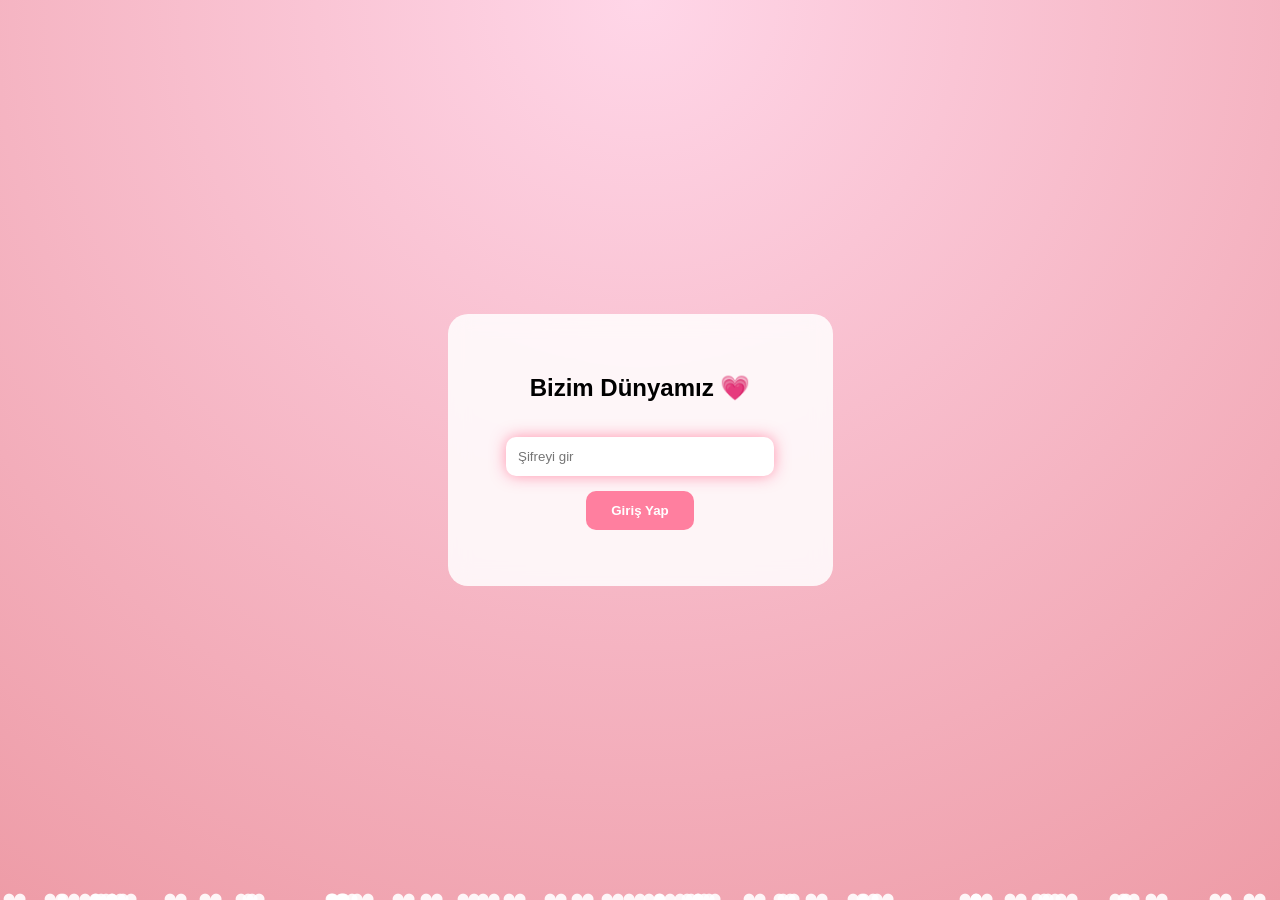
==== index.html @ d9f5326c "Add files via upload" ====
<!DOCTYPE html>
<html lang="tr">
<head>
    <meta charset="UTF-8">
    <title>Giriş</title>
    <link rel="stylesheet" href="style.css">
</head>
<body class="login-body">
<iframe src="musicplayer.html" style="display:none;"></iframe>

<div class="login-box sparkle">

    <h2>Bizim Dünyamız 💗</h2>
    <input id="pass" type="password" placeholder="Şifreyi gir">
    <button onclick="login()">Giriş Yap</button>
    <p id="err"></p>
</div>

<script>
function login() {
    const p = document.getElementById("pass").value;
    if (p === "2728") {
        document.body.classList.add("fade-out");
        setTimeout(() => {
            window.location.href = "letter.html";
        }, 900);
    } else {
        document.getElementById("err").innerText = "Yanlış şifre";
    }
}

// Kalp yağmuru
for (let i = 0; i < 50; i++) {
    let h = document.createElement("div");
    h.className = "heart-login";
    h.innerHTML = "❤";
    h.style.left = Math.random() * 100 + "vw";
    h.style.animationDelay = Math.random() * 5 + "s";
    document.body.appendChild(h);
}
</script>

</body>
</html>
---- style.css ----
/* GENEL */
body {
    margin: 0;
    font-family: 'Poppins', sans-serif;
    overflow-x: hidden;
}

/* Kalp yağmuru */
.heart, .heart-login {
    position: fixed;
    bottom: -20px;
    font-size: 30px;
    color: rgba(255,255,255,0.9);
    pointer-events: none;
}

.heart { animation: hearts 6s linear infinite; }
.heart-login { animation: heartsLogin 6s linear infinite; }

@keyframes hearts {
    0% { transform: translateY(0) scale(1); opacity: 1; }
    100% { transform: translateY(-200px) scale(1.5); opacity: 0; }
}

@keyframes heartsLogin {
    0% { transform: translateY(0) scale(1); opacity: 1; }
    100% { transform: translateY(-200px) scale(1.5); opacity: 0; }
}

/* Fade-out (index çıkışı) */
.fade-out {
    animation: fadeOut 0.8s forwards;
}
@keyframes fadeOut {
    to { opacity: 0; filter: blur(10px); }
}

/* Flash background (letter) */
.flash-bg {
    animation: flashBG 0.6s forwards;
}
@keyframes flashBG {
    0% { background: white; }
    100% { background: radial-gradient(circle at bottom, #ffd6e8, #ee9ca7); }
}

/* Parıltı (giriş kutusu) */
.sparkle {
    animation: sparkleAnim 2s infinite alternate;
}
@keyframes sparkleAnim {
    from { box-shadow: 0 0 20px rgba(255,150,200,0.5); }
    to { box-shadow: 0 0 40px rgba(255,0,100,0.8); }
}

/* Işık patlaması (kartlar, polaroid) */
.shine {
    animation: shineAnim 3s infinite;
}
@keyframes shineAnim {
    0% { filter: brightness(1); }
    50% { filter: brightness(1.4); }
    100% { filter: brightness(1); }
}

/* INDEX */
.login-body {
    background: radial-gradient(circle at top, #ffd6e8, #ee9ca7);
    height: 100vh;
    display: flex;
    justify-content: center;
    align-items: center;
    animation: bgGlow 6s infinite alternate;
}

@keyframes bgGlow {
    from { filter: brightness(1); }
    to { filter: brightness(1.3); }
}

.login-box {
    background: rgba(255,255,255,0.85);
    padding: 40px;
    border-radius: 20px;
    text-align: center;
    backdrop-filter: blur(10px);
    animation: loginZoom 1.5s ease;
}

@keyframes loginZoom {
    0% { transform: scale(0.6); opacity: 0; }
    100% { transform: scale(1); opacity: 1; }
}

.login-box input {
    width: 80%;
    padding: 12px;
    margin-top: 15px;
    border-radius: 10px;
    border: none;
    outline: none;
    box-shadow: 0 0 15px rgba(255,50,100,0.5);
}

.login-box button {
    margin-top: 15px;
    padding: 12px 25px;
    background: #ff7f9f;
    border: none;
    border-radius: 10px;
    cursor: pointer;
    color: white;
    font-weight: bold;
    transition: 0.3s;
}

.login-box button:hover {
    background: #ff5c85;
    transform: scale(1.1);
    box-shadow: 0 0 25px rgba(255,0,80,0.8);
}

/* LETTER */
.letter-body {
    background: radial-gradient(circle at bottom, #ffd6e8, #ee9ca7);
    height: 100vh;
    display: flex;
    flex-direction: column;
    justify-content: center;
    align-items: center;
}

.envelope {
    width: 200px;
    height: 120px;
    cursor: pointer;
    animation: envelopePop 1.5s ease;
    transform-style: preserve-3d;
}

@keyframes envelopePop {
    0% { transform: scale(0.6); opacity: 0; }
    100% { transform: scale(1); opacity: 1; }
}

.open-envelope {
    animation: openEnv 1s forwards;
    transform-origin: top;
}

@keyframes openEnv {
    0% { transform: rotateX(0deg); }
    100% { transform: rotateX(180deg); }
}

.envelope .top {
    width: 100%;
    height: 60px;
    background: #ffb6c1;
    clip-path: polygon(0 0, 100% 0, 50% 100%);
}

.envelope .bottom {
    width: 100%;
    height: 60px;
    background: #ff7f9f;
}

.letter-text {
    margin-top: 20px;
    font-size: 26px;
    color: white;
    text-shadow: 0 0 15px rgba(255,255,255,0.9);
    z-index: 10;
}

/* CINEMA */
.cinema-body {
    background: linear-gradient(135deg, #ffdde1, #ee9ca7);
    min-height: 100vh;
    padding-top: 40px;
}

.cinema-container {
    width: 100%;
    display: flex;
    justify-content: center;
    align-items: center;
}

.cinema-card {
    display: none;
    flex-direction: column;
    align-items: center;
    background: white;
    padding: 25px;
    border-radius: 20px;
    animation: zoomFade 8.2s ease-in-out;
}

.cinema-card img {
    width: 300px;
    border-radius: 15px;
    margin-bottom: 20px;
}

.cinema-card p {
    font-size: 22px;
    color: #444;
    text-align: center;
    max-width: 400px;
}

/* 8 sn net görünme + 0.2 sn kaybolma */
@keyframes zoomFade {
    0% { transform: scale(0.9); opacity: 0; }
    5% { transform: scale(1); opacity: 1; }
    95% { transform: scale(1); opacity: 1; }
    100% { transform: scale(1); opacity: 0; }
}

/* FINAL */
.final-list {
    display: none;
    background: rgba(255,255,255,0.85);
    padding: 30px;
    margin: 40px auto;
    width: 90%;
    max-width: 700px;
    border-radius: 20px;
    animation: finalFade 2s ease forwards;
}

@keyframes finalFade {
    from { opacity: 0; transform: translateY(20px); }
    to { opacity: 1; transform: translateY(0); }
}

.final-item {
    display: flex;
    align-items: center;
    gap: 20px;
    margin-bottom: 30px;
}

.polaroid-final {
    background: white;
    padding: 10px;
    border-radius: 10px;
    box-shadow: 0 10px 20px rgba(0,0,0,0.2);
}

.polaroid-final img {
    width: 150px;
    border-radius: 10px;
}

.final-msg {
    font-size: 20px;
    color: #444;
    max-width: 400px;
}

.love-anim {
    text-align: center;
    font-size: 40px;
    color: #ff4d6d;
    animation: lovePulse 2s infinite alternate;
}

@keyframes lovePulse {
    from { transform: scale(1); opacity: 0.7; }
    to { transform: scale(1.2); opacity: 1; }
}
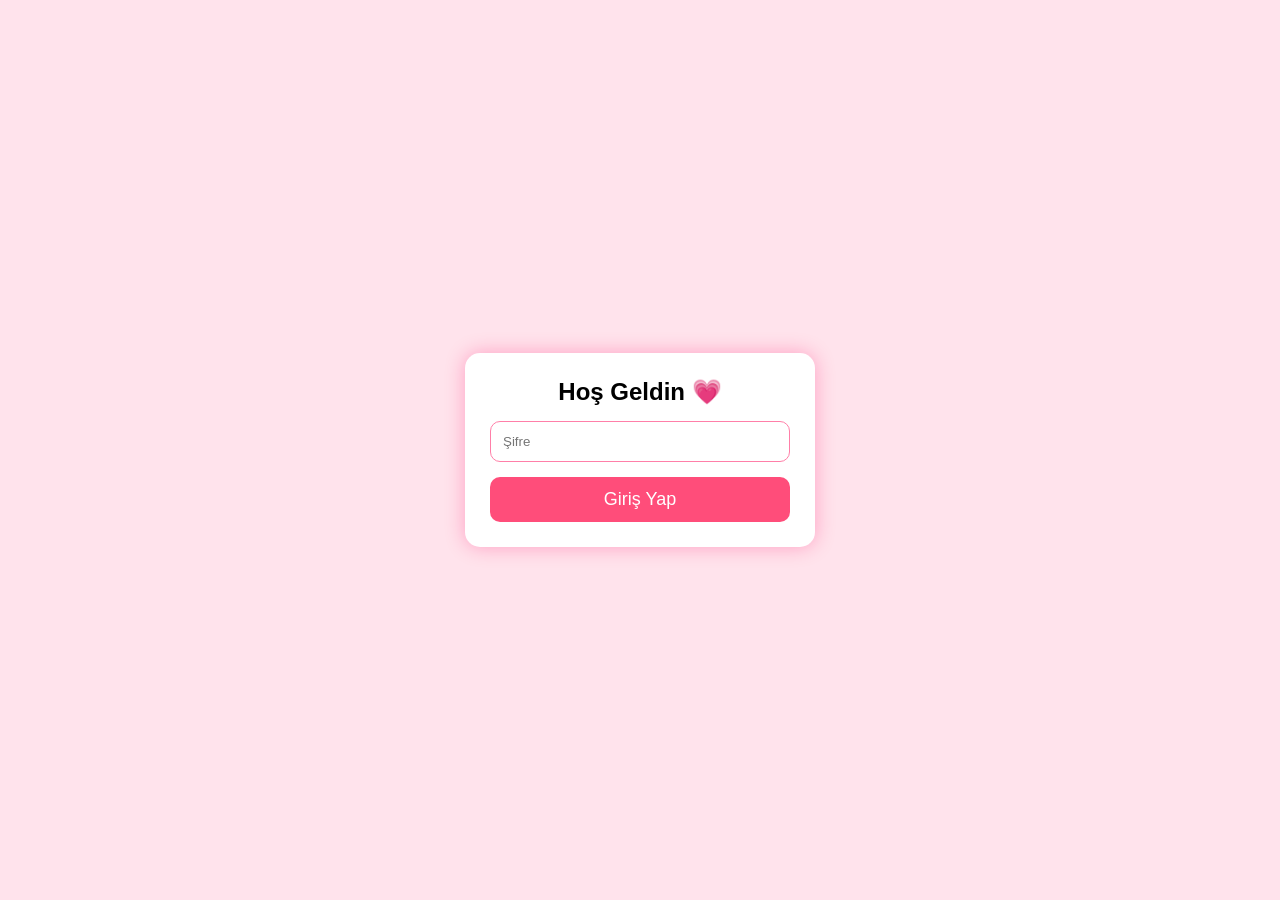
==== commit 5327ea79: "Update index.html" ====
--- a/index.html
+++ b/index.html
@@ -1,17 +1,16 @@
 <!DOCTYPE html>
-<html lang="tr">
+<html>
 <head>
-    <meta charset="UTF-8">
-    <title>Giriş</title>
+    <meta name="viewport" content="width=device-width, initial-scale=1">
     <link rel="stylesheet" href="style.css">
 </head>
 <body class="login-body">
+
 <iframe src="musicplayer.html" style="display:none;"></iframe>
 
-<div class="login-box sparkle">
-
-    <h2>Bizim Dünyamız 💗</h2>
-    <input id="pass" type="password" placeholder="Şifreyi gir">
+<div class="login-box">
+    <h2>Hoş Geldin 💗</h2>
+    <input id="pass" type="password" placeholder="Şifre">
     <button onclick="login()">Giriş Yap</button>
     <p id="err"></p>
 </div>
@@ -20,23 +19,10 @@
 function login() {
     const p = document.getElementById("pass").value;
     if (p === "2728") {
-        document.body.classList.add("fade-out");
-        setTimeout(() => {
-            window.location.href = "letter.html";
-        }, 900);
+        window.location.href = "letter.html";
     } else {
         document.getElementById("err").innerText = "Yanlış şifre";
     }
-}
-
-// Kalp yağmuru
-for (let i = 0; i < 50; i++) {
-    let h = document.createElement("div");
-    h.className = "heart-login";
-    h.innerHTML = "❤";
-    h.style.left = Math.random() * 100 + "vw";
-    h.style.animationDelay = Math.random() * 5 + "s";
-    document.body.appendChild(h);
 }
 </script>
 
--- a/style.css
+++ b/style.css
@@ -1,191 +1,113 @@
 /* GENEL */
+* {
+    margin: 0;
+    padding: 0;
+    box-sizing: border-box;
+}
+
 body {
-    margin: 0;
     font-family: 'Poppins', sans-serif;
+    background: #ffe3ec;
     overflow-x: hidden;
 }
 
+/* Mobil uyumlu container */
+.container {
+    width: 100%;
+    max-width: 450px;
+    margin: auto;
+    padding: 20px;
+}
+
 /* Kalp yağmuru */
-.heart, .heart-login {
+.heart {
     position: fixed;
     bottom: -20px;
-    font-size: 30px;
-    color: rgba(255,255,255,0.9);
+    font-size: 24px;
+    color: rgba(255,0,100,0.8);
+    animation: hearts 6s linear infinite;
     pointer-events: none;
 }
-
-.heart { animation: hearts 6s linear infinite; }
-.heart-login { animation: heartsLogin 6s linear infinite; }
 
 @keyframes hearts {
     0% { transform: translateY(0) scale(1); opacity: 1; }
     100% { transform: translateY(-200px) scale(1.5); opacity: 0; }
 }
 
-@keyframes heartsLogin {
-    0% { transform: translateY(0) scale(1); opacity: 1; }
-    100% { transform: translateY(-200px) scale(1.5); opacity: 0; }
-}
-
-/* Fade-out (index çıkışı) */
-.fade-out {
-    animation: fadeOut 0.8s forwards;
-}
-@keyframes fadeOut {
-    to { opacity: 0; filter: blur(10px); }
-}
-
-/* Flash background (letter) */
-.flash-bg {
-    animation: flashBG 0.6s forwards;
-}
-@keyframes flashBG {
-    0% { background: white; }
-    100% { background: radial-gradient(circle at bottom, #ffd6e8, #ee9ca7); }
-}
-
-/* Parıltı (giriş kutusu) */
-.sparkle {
-    animation: sparkleAnim 2s infinite alternate;
-}
-@keyframes sparkleAnim {
-    from { box-shadow: 0 0 20px rgba(255,150,200,0.5); }
-    to { box-shadow: 0 0 40px rgba(255,0,100,0.8); }
-}
-
-/* Işık patlaması (kartlar, polaroid) */
-.shine {
-    animation: shineAnim 3s infinite;
-}
-@keyframes shineAnim {
-    0% { filter: brightness(1); }
-    50% { filter: brightness(1.4); }
-    100% { filter: brightness(1); }
-}
-
 /* INDEX */
 .login-body {
-    background: radial-gradient(circle at top, #ffd6e8, #ee9ca7);
-    height: 100vh;
     display: flex;
     justify-content: center;
     align-items: center;
-    animation: bgGlow 6s infinite alternate;
-}
-
-@keyframes bgGlow {
-    from { filter: brightness(1); }
-    to { filter: brightness(1.3); }
+    min-height: 100vh;
 }
 
 .login-box {
-    background: rgba(255,255,255,0.85);
-    padding: 40px;
-    border-radius: 20px;
+    background: white;
+    padding: 25px;
+    border-radius: 15px;
+    width: 90%;
+    max-width: 350px;
     text-align: center;
-    backdrop-filter: blur(10px);
-    animation: loginZoom 1.5s ease;
-}
-
-@keyframes loginZoom {
-    0% { transform: scale(0.6); opacity: 0; }
-    100% { transform: scale(1); opacity: 1; }
+    box-shadow: 0 0 20px rgba(255,0,100,0.3);
 }
 
 .login-box input {
-    width: 80%;
+    width: 100%;
     padding: 12px;
     margin-top: 15px;
     border-radius: 10px;
-    border: none;
-    outline: none;
-    box-shadow: 0 0 15px rgba(255,50,100,0.5);
+    border: 1px solid #ff7fa8;
 }
 
 .login-box button {
+    width: 100%;
+    padding: 12px;
     margin-top: 15px;
-    padding: 12px 25px;
-    background: #ff7f9f;
+    background: #ff4d7a;
     border: none;
     border-radius: 10px;
-    cursor: pointer;
     color: white;
-    font-weight: bold;
-    transition: 0.3s;
-}
-
-.login-box button:hover {
-    background: #ff5c85;
-    transform: scale(1.1);
-    box-shadow: 0 0 25px rgba(255,0,80,0.8);
+    font-size: 18px;
 }
 
 /* LETTER */
 .letter-body {
-    background: radial-gradient(circle at bottom, #ffd6e8, #ee9ca7);
-    height: 100vh;
     display: flex;
     flex-direction: column;
-    justify-content: center;
     align-items: center;
+    min-height: 100vh;
+    padding-top: 40px;
 }
 
 .envelope {
     width: 200px;
     height: 120px;
+    background: #ff7fa8;
+    border-radius: 10px;
+    position: relative;
     cursor: pointer;
-    animation: envelopePop 1.5s ease;
-    transform-style: preserve-3d;
 }
 
-@keyframes envelopePop {
-    0% { transform: scale(0.6); opacity: 0; }
-    100% { transform: scale(1); opacity: 1; }
-}
-
-.open-envelope {
-    animation: openEnv 1s forwards;
-    transform-origin: top;
-}
-
-@keyframes openEnv {
-    0% { transform: rotateX(0deg); }
-    100% { transform: rotateX(180deg); }
-}
-
-.envelope .top {
-    width: 100%;
-    height: 60px;
-    background: #ffb6c1;
-    clip-path: polygon(0 0, 100% 0, 50% 100%);
-}
-
-.envelope .bottom {
-    width: 100%;
-    height: 60px;
-    background: #ff7f9f;
+.envelope:before {
+    content: "";
+    position: absolute;
+    top: 0;
+    left: 0;
+    border-top: 60px solid #ffb6c1;
+    border-left: 100px solid transparent;
+    border-right: 100px solid transparent;
 }
 
 .letter-text {
     margin-top: 20px;
-    font-size: 26px;
-    color: white;
-    text-shadow: 0 0 15px rgba(255,255,255,0.9);
-    z-index: 10;
+    font-size: 22px;
+    text-align: center;
 }
 
 /* CINEMA */
 .cinema-body {
-    background: linear-gradient(135deg, #ffdde1, #ee9ca7);
-    min-height: 100vh;
-    padding-top: 40px;
-}
-
-.cinema-container {
-    width: 100%;
-    display: flex;
-    justify-content: center;
-    align-items: center;
+    padding-top: 20px;
 }
 
 .cinema-card {
@@ -193,82 +115,54 @@
     flex-direction: column;
     align-items: center;
     background: white;
-    padding: 25px;
-    border-radius: 20px;
-    animation: zoomFade 8.2s ease-in-out;
+    padding: 20px;
+    border-radius: 15px;
+    width: 90%;
+    max-width: 400px;
+    margin: auto;
+    box-shadow: 0 0 20px rgba(0,0,0,0.1);
 }
 
 .cinema-card img {
-    width: 300px;
-    border-radius: 15px;
-    margin-bottom: 20px;
+    width: 100%;
+    border-radius: 10px;
 }
 
 .cinema-card p {
-    font-size: 22px;
-    color: #444;
+    margin-top: 15px;
+    font-size: 18px;
     text-align: center;
-    max-width: 400px;
-}
-
-/* 8 sn net görünme + 0.2 sn kaybolma */
-@keyframes zoomFade {
-    0% { transform: scale(0.9); opacity: 0; }
-    5% { transform: scale(1); opacity: 1; }
-    95% { transform: scale(1); opacity: 1; }
-    100% { transform: scale(1); opacity: 0; }
 }
 
 /* FINAL */
 .final-list {
     display: none;
-    background: rgba(255,255,255,0.85);
-    padding: 30px;
-    margin: 40px auto;
     width: 90%;
-    max-width: 700px;
-    border-radius: 20px;
-    animation: finalFade 2s ease forwards;
-}
-
-@keyframes finalFade {
-    from { opacity: 0; transform: translateY(20px); }
-    to { opacity: 1; transform: translateY(0); }
+    max-width: 450px;
+    margin: auto;
+    background: white;
+    padding: 20px;
+    border-radius: 15px;
 }
 
 .final-item {
-    display: flex;
-    align-items: center;
-    gap: 20px;
-    margin-bottom: 30px;
+    margin-bottom: 20px;
 }
 
-.polaroid-final {
-    background: white;
-    padding: 10px;
-    border-radius: 10px;
-    box-shadow: 0 10px 20px rgba(0,0,0,0.2);
-}
-
-.polaroid-final img {
-    width: 150px;
+.final-item img {
+    width: 100%;
     border-radius: 10px;
 }
 
 .final-msg {
-    font-size: 20px;
-    color: #444;
-    max-width: 400px;
+    margin-top: 10px;
+    font-size: 18px;
+    text-align: center;
 }
 
 .love-anim {
     text-align: center;
-    font-size: 40px;
-    color: #ff4d6d;
-    animation: lovePulse 2s infinite alternate;
+    font-size: 28px;
+    margin-top: 20px;
+    color: #ff4d7a;
 }
-
-@keyframes lovePulse {
-    from { transform: scale(1); opacity: 0.7; }
-    to { transform: scale(1.2); opacity: 1; }
-}
